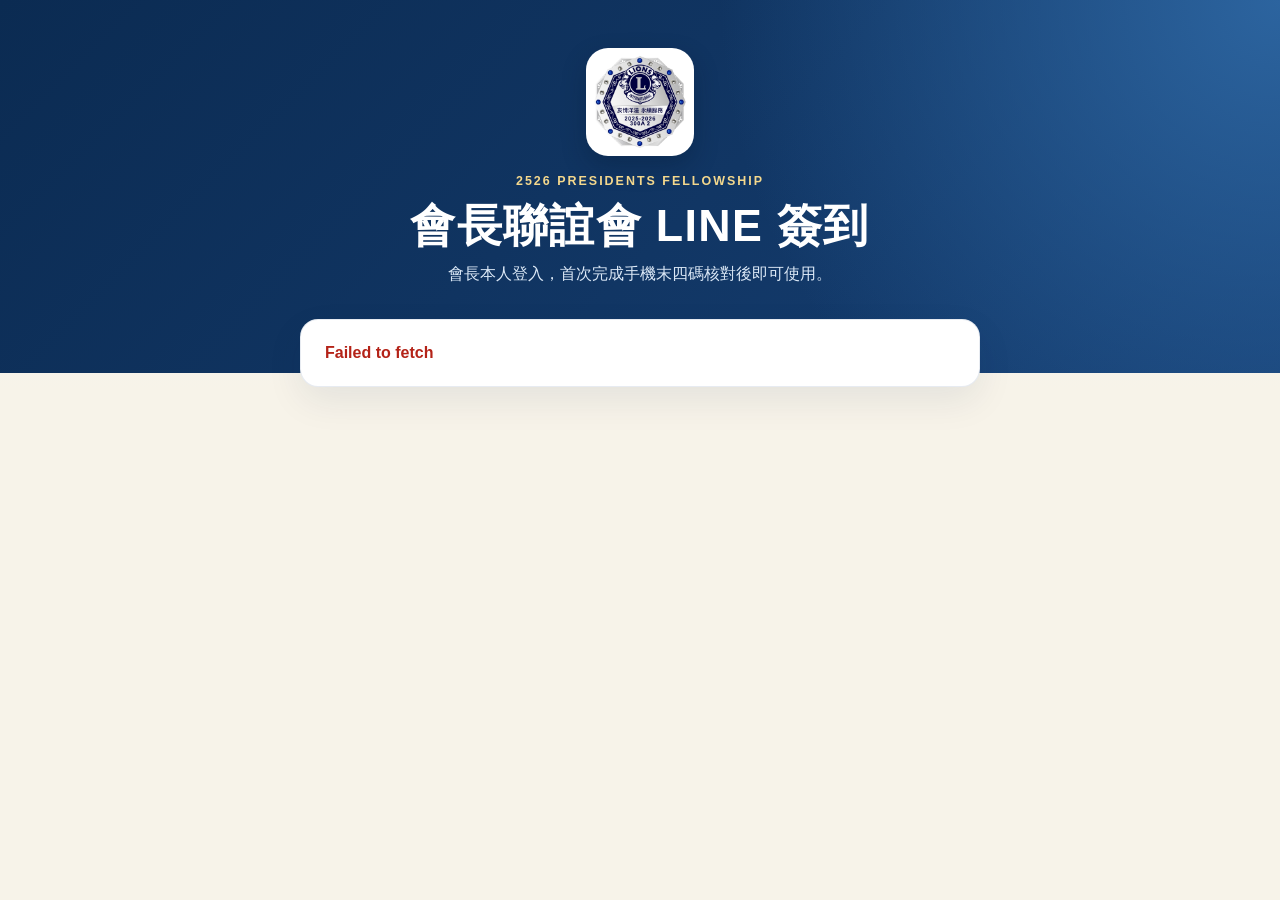
==== index.html @ 20eb9310 "切換前端至 attendance-6 部署" ====
<!doctype html>
<html lang="zh-Hant">
<head>
  <meta charset="utf-8">
  <meta name="viewport" content="width=device-width, initial-scale=1">
  <meta name="theme-color" content="#163f73">
  <title>2526會長聯誼會 LINE 簽到</title>
  <link rel="icon" type="image/png" sizes="32x32" href="assets/favicon-32.png">
  <link rel="apple-touch-icon" sizes="180x180" href="assets/apple-touch-icon.png">
  <link rel="manifest" href="manifest.webmanifest">
  <link rel="stylesheet" href="styles.css?v=20260620-admin2">
  <script src="https://static.line-scdn.net/liff/edge/2/sdk.js"></script>
  <script src="config.js?v=20260620-attendance6"></script>
  <script src="common.js?v=20260619-1" defer></script>
  <script src="checkin.js?v=20260620-admin2" defer></script>
</head>
<body>
  <header class="hero">
    <img class="hero-logo" src="assets/annual-logo.jpg" alt="2025-2026年度 300A 2 官方 Logo">
    <div class="eyebrow">2526 Presidents Fellowship</div>
    <h1>會長聯誼會 LINE 簽到</h1>
    <p>會長本人登入，首次完成手機末四碼核對後即可使用。</p>
  </header>

  <main class="page-shell">
    <section id="profilePanel" class="card profile hidden">
      <img id="profileImage" class="hidden" alt="LINE 個人頭像">
      <div>
        <span class="muted">LINE 登入者</span>
        <strong id="lineName">讀取中</strong>
      </div>
    </section>

    <section class="card">
      <div id="statusMessage" class="message">正在連接 LINE...</div>
    </section>

    <section id="bindingPanel" class="card hidden">
      <div class="step-label">第一次使用</div>
      <h2>確認會長身分</h2>
      <p class="muted">依序選擇專區、分區與分會，再輸入手機末四碼。</p>

      <div class="form-grid">
        <label>專區
          <select id="zoneSelect"><option value="">請選擇專區</option></select>
        </label>
        <label>分區
          <select id="divisionSelect" disabled><option value="">請先選專區</option></select>
        </label>
        <label>分會與會長
          <select id="memberSelect" disabled><option value="">請先選分區</option></select>
        </label>
        <label>手機末四碼
          <input id="phoneLast4" type="tel" inputmode="numeric" autocomplete="off" maxlength="4" pattern="[0-9]{4}" placeholder="例如 1234">
        </label>
      </div>

      <button id="bindingButton" type="button">核對並綁定 LINE</button>
      <p class="privacy-note">完整手機號碼只保存在管理端，不會下載到此頁面。</p>
    </section>

    <section id="pendingPanel" class="card hidden">
      <div class="status-icon pending-icon">!</div>
      <h2>等待管理者確認</h2>
      <p>手機末四碼未能自動核對。管理者確認並修正電話後，會完成 LINE 綁定。</p>
      <button id="pendingRefreshButton" class="secondary" type="button">重新確認狀態</button>
    </section>

    <section id="checkinPanel" class="card hidden">
      <div class="member-summary">
        <span id="memberArea" class="badge"></span>
        <h2 id="memberName"></h2>
        <p id="memberClub" class="muted"></p>
      </div>
      <div id="eventBox" class="event-box"></div>
      <button id="checkinButton" type="button">確認簽到</button>
    </section>

    <section id="successPanel" class="card success-card hidden">
      <div class="status-icon success-icon">✓</div>
      <h2>簽到完成</h2>
      <p id="successText"></p>
    </section>
  </main>
</body>
</html>
---- styles.css ----
:root {
  --navy: #163f73;
  --navy-dark: #0b2b52;
  --gold: #d5a83e;
  --cream: #f7f3e9;
  --paper: #ffffff;
  --ink: #172033;
  --muted: #667085;
  --border: #dfe4ec;
  --success: #13795b;
  --warning: #a8640a;
  --danger: #b42318;
  font-family: -apple-system, BlinkMacSystemFont, "Segoe UI", "Noto Sans TC", sans-serif;
  color: var(--ink);
  background: var(--cream);
}

* { box-sizing: border-box; }
body { margin: 0; min-height: 100vh; background: linear-gradient(180deg, #eef3f9 0, var(--cream) 390px); }
button, input, select { font: inherit; }

.hero {
  padding: 48px 22px 88px;
  color: white;
  text-align: center;
  background: radial-gradient(circle at top right, #2c649f, transparent 42%), linear-gradient(135deg, var(--navy-dark), var(--navy));
}
.hero h1 { margin: 8px 0; font-size: clamp(1.8rem, 7vw, 2.8rem); letter-spacing: .03em; }
.hero p { margin: 0; color: #dce9f7; }
.compact-hero { padding-bottom: 70px; }
.eyebrow { color: #f4d88d; font-size: .78rem; font-weight: 800; letter-spacing: .16em; text-transform: uppercase; }
.hero-logo { width: 108px; height: 108px; margin-bottom: 14px; border: 3px solid rgba(255, 255, 255, .82); border-radius: 22px; background: white; box-shadow: 0 10px 24px rgba(4, 20, 43, .28); object-fit: cover; }
.compact-logo { width: 86px; height: 86px; border-radius: 18px; }

.page-shell { width: min(100% - 28px, 680px); margin: -54px auto 56px; }
.admin-shell { width: min(100% - 28px, 920px); }
.card, .stat-card {
  padding: 24px;
  margin-bottom: 16px;
  border: 1px solid rgba(22, 63, 115, .1);
  border-radius: 18px;
  background: var(--paper);
  box-shadow: 0 14px 36px rgba(15, 42, 76, .08);
}
h2 { margin: 0 0 8px; }
.muted { color: var(--muted); }
.hidden { display: none !important; }

.profile { display: flex; align-items: center; gap: 14px; padding: 16px 20px; }
.profile img { width: 46px; height: 46px; border-radius: 50%; background: #e9edf3; object-fit: cover; }
.profile strong, .profile span { display: block; }
.step-label { margin-bottom: 6px; color: var(--navy); font-size: .78rem; font-weight: 800; letter-spacing: .08em; }
.form-grid { display: grid; grid-template-columns: 1fr 1fr; gap: 15px; margin: 22px 0; }
label { display: grid; gap: 7px; margin: 14px 0; font-weight: 700; }
input, select {
  width: 100%;
  min-height: 48px;
  padding: 10px 12px;
  border: 1px solid #bac3cf;
  border-radius: 10px;
  background: white;
  color: var(--ink);
}
input:focus, select:focus { outline: 3px solid rgba(22, 63, 115, .15); border-color: var(--navy); }

button {
  min-height: 48px;
  padding: 11px 18px;
  border: 0;
  border-radius: 11px;
  background: var(--navy);
  color: white;
  font-weight: 800;
  cursor: pointer;
}
button:hover { background: var(--navy-dark); }
button:disabled { cursor: not-allowed; opacity: .5; }
button.secondary { border: 1px solid var(--navy); background: white; color: var(--navy); }
button.danger { border-color: #e3aaa6; color: var(--danger); }
.small-button { min-height: 40px; padding: 7px 13px; }
.privacy-note { margin: 14px 0 0; color: var(--muted); font-size: .84rem; }

.message { white-space: pre-line; }
.message.error { color: var(--danger); font-weight: 700; }
.message.success { color: var(--success); font-weight: 700; }
.message.pending { color: var(--warning); font-weight: 700; }
.status-icon { display: grid; width: 54px; height: 54px; margin-bottom: 15px; place-items: center; border-radius: 50%; font-size: 1.6rem; font-weight: 900; }
.pending-icon { color: var(--warning); background: #fff3dc; }
.success-icon { color: var(--success); background: #dbf4ea; }
.success-card { text-align: center; }
.success-card .status-icon { margin-right: auto; margin-left: auto; }
.badge { display: inline-flex; padding: 5px 9px; border-radius: 999px; color: var(--navy); background: #e7eff8; font-size: .78rem; font-weight: 800; }
.warning-badge { color: var(--warning); background: #fff3dc; }
.member-summary { margin-bottom: 20px; }
.member-summary h2 { margin: 10px 0 2px; font-size: 1.75rem; }
.event-box { margin: 18px 0; padding: 16px; border-left: 4px solid var(--gold); border-radius: 8px; background: #fbf7ea; font-weight: 700; }

.stats-grid { display: grid; grid-template-columns: repeat(3, 1fr); gap: 14px; margin-bottom: 16px; }
.four-stats { grid-template-columns: repeat(4, 1fr); }
.five-stats { grid-template-columns: repeat(5, 1fr); }
.stat-card { margin: 0; }
.stat-card span { display: block; color: var(--muted); }
.stat-card strong { display: block; margin-top: 4px; color: var(--navy); font-size: 2rem; }
.section-heading, .review-heading { display: flex; align-items: start; justify-content: space-between; gap: 16px; }
.section-heading p { margin: 5px 0 0; }
.review-list { display: grid; gap: 14px; margin-top: 20px; }
.review-card { padding: 18px; border: 1px solid var(--border); border-radius: 14px; background: #fbfcfe; }
.review-name, .review-heading span, .review-details span { display: block; }
.review-details { display: grid; grid-template-columns: repeat(3, 1fr); gap: 10px; margin: 16px 0; padding: 12px; border-radius: 9px; background: #eef3f8; font-size: .9rem; }
.button-row { display: flex; gap: 10px; }
.empty-state { margin-top: 18px; padding: 28px; border: 1px dashed #b9c4d1; border-radius: 12px; color: var(--muted); text-align: center; }
.login-card { max-width: 560px; margin-right: auto; margin-left: auto; }
.admin-toolbar { display: flex; min-height: 46px; align-items: center; justify-content: space-between; gap: 14px; margin-bottom: 12px; }
.admin-toolbar-actions, .report-nav { display: flex; align-items: center; justify-content: flex-end; gap: 8px; flex-wrap: wrap; }
.button-link { display: inline-flex; min-height: 40px; padding: 8px 13px; align-items: center; justify-content: center; border-radius: 10px; font-weight: 800; text-decoration: none; }
.secondary-link { border: 1px solid var(--navy); background: white; color: var(--navy); }
.admin-tabs { display: grid; grid-template-columns: repeat(6, 1fr); gap: 8px; margin: 20px 0 16px; padding: 6px; border-radius: 14px; background: #dfe7f0; }
.admin-tab { min-height: 42px; padding: 8px; border-radius: 9px; background: transparent; color: var(--navy); }
.admin-tab:hover { background: rgba(255, 255, 255, .6); }
.admin-tab.active { background: white; box-shadow: 0 4px 12px rgba(15, 42, 76, .12); }
.current-event-card h2 { margin-top: 10px; }
.success-badge { color: var(--success); background: #dbf4ea; }
.inline-form { display: grid; grid-template-columns: 1fr auto; align-items: end; gap: 10px; margin-top: 18px; }
.inline-form select { margin: 0; }
.manage-list { display: grid; gap: 10px; margin-top: 18px; }
.manage-card { display: flex; align-items: center; justify-content: space-between; gap: 14px; padding: 14px 16px; border: 1px solid var(--border); border-radius: 12px; background: #fbfcfe; }
.manage-card-info { display: grid; gap: 3px; }
.compact-button { min-height: 38px; padding: 7px 12px; white-space: nowrap; }
.event-form { margin-top: 14px; margin-bottom: 16px; }
.event-form label { margin: 0; }
.search-input { width: min(100%, 280px); min-height: 42px; }
.member-filters { display: flex; gap: 8px; flex-wrap: wrap; }
.member-filters select { width: auto; min-width: 140px; min-height: 42px; }
.member-admin-card { padding: 16px; border: 1px solid var(--border); border-radius: 12px; background: #fbfcfe; }
.member-controls { display: grid; grid-template-columns: minmax(180px, 1fr) auto auto; gap: 8px; margin-top: 14px; }
.member-controls input { min-height: 40px; }
.bound-state, .unbound-state { font-size: .84rem; font-weight: 700; }
.bound-state { color: var(--success); }
.unbound-state { color: var(--muted); }
.participating-state, .not-participating-state { width: fit-content; padding: 3px 7px; border-radius: 999px; font-size: .78rem; font-weight: 800; }
.participating-state { color: var(--success); background: #dbf4ea; }
.not-participating-state { color: #7a4b05; background: #fff3dc; }
.masked-phone { padding: 5px 8px; border-radius: 7px; background: #eef3f8; color: var(--muted); font-family: ui-monospace, SFMono-Regular, Menlo, monospace; font-size: .82rem; }

.display-header { display: grid; grid-template-columns: auto 1fr auto; gap: 20px; align-items: center; padding: 24px 32px; color: white; background: linear-gradient(135deg, var(--navy-dark), var(--navy)); }
.display-header img { width: 92px; height: 92px; border: 3px solid white; border-radius: 18px; background: white; object-fit: cover; }
.display-header h1 { margin: 5px 0; font-size: clamp(1.8rem, 4vw, 3rem); }
.display-header p { margin: 0; color: #dce9f7; }
.updated-at { color: #dce9f7; font-weight: 700; }
.dashboard-shell { width: min(100% - 40px, 1500px); margin: 28px auto 60px; }
.dashboard-stats { display: grid; grid-template-columns: repeat(4, 1fr); gap: 14px; }
.dashboard-stats article { padding: 20px 24px; border-radius: 16px; background: white; box-shadow: 0 10px 24px rgba(15, 42, 76, .08); }
.dashboard-stats span { display: block; color: var(--muted); font-weight: 700; }
.dashboard-stats strong { display: block; margin-top: 4px; color: var(--navy); font-size: clamp(2rem, 5vw, 3.8rem); }
.dashboard-stats strong span { display: inline; color: inherit; }
.arrived-stat { border-bottom: 5px solid var(--success); }
.rate-stat { border-bottom: 5px solid var(--gold); }
.attendance-progress { height: 14px; margin: 20px 0; overflow: hidden; border-radius: 999px; background: #dce4ed; }
.attendance-progress div { width: 0; height: 100%; border-radius: inherit; background: linear-gradient(90deg, var(--navy), var(--success)); transition: width .4s ease; }
.dashboard-empty { padding: 60px 20px; color: var(--muted); text-align: center; font-size: 1.2rem; }
.dashboard-embed-card .dashboard-empty { padding: 32px 20px; font-size: 1rem; }
.embedded-dashboard-stats { margin-top: 18px; }
.people-grid { display: grid; grid-template-columns: repeat(auto-fill, minmax(220px, 1fr)); gap: 12px; }
.attendance-person-card { display: flex; min-height: 88px; align-items: center; gap: 13px; padding: 16px; border: 1px solid var(--border); border-radius: 14px; background: white; box-shadow: 0 7px 18px rgba(15, 42, 76, .06); }
.arrival-order { display: grid; min-width: 38px; height: 38px; place-items: center; border-radius: 50%; background: var(--navy); color: white; font-weight: 900; }
.attendance-person-card strong, .attendance-person-card span { display: block; }
.attendance-person-card strong { font-size: 1.1rem; }
.attendance-person-card div span { margin-top: 3px; color: var(--muted); font-size: .88rem; }

.report-shell { width: min(100% - 28px, 1180px); }
.report-nav { margin-bottom: 14px; }
.report-filters { display: grid; grid-template-columns: 1fr 180px 1fr; gap: 14px; }
.report-filters label { margin: 0; }
.report-subtabs { display: inline-flex; gap: 8px; margin: 0 0 16px; padding: 6px; border-radius: 14px; background: #dfe7f0; }
.report-subtab { min-height: 40px; padding: 8px 16px; border-radius: 9px; background: transparent; color: var(--navy); }
.report-subtab.active { background: white; box-shadow: 0 4px 12px rgba(15, 42, 76, .12); }
.report-subpanel > .card:first-child { margin-top: 0; }
.report-person-filters { display: grid; grid-template-columns: repeat(3, 1fr); gap: 14px; }
.report-person-filters label { margin: 0; }
.person-summary { display: grid; gap: 4px; margin-top: 18px; }
.member-detail-dialog { width: min(960px, calc(100vw - 32px)); border: 0; border-radius: 18px; padding: 24px; box-shadow: 0 24px 60px rgba(15, 42, 76, .24); }
.member-detail-dialog::backdrop { background: rgba(11, 43, 82, .45); }
.dialog-header { display: flex; align-items: start; justify-content: space-between; gap: 16px; margin-bottom: 10px; }
.table-wrap { margin-top: 18px; overflow-x: auto; }
table { width: 100%; border-collapse: collapse; background: white; }
th, td { padding: 12px 10px; border-bottom: 1px solid var(--border); text-align: left; white-space: nowrap; }
th { color: var(--navy); background: #edf3f9; font-size: .85rem; }
.attendance-yes { color: var(--success); font-weight: 800; }
.attendance-no { color: var(--muted); font-weight: 700; }
.rate-good { color: var(--success); font-weight: 800; }
.rate-low { color: var(--danger); font-weight: 800; }
.table-link-button { min-height: 0; padding: 0; border-radius: 0; background: transparent; color: var(--navy); text-decoration: underline; }
.table-link-button:hover { background: transparent; color: var(--navy-dark); }

@media (max-width: 600px) {
  .hero { padding-top: 38px; }
  .hero-logo { width: 88px; height: 88px; border-radius: 18px; }
  .compact-logo { width: 76px; height: 76px; border-radius: 16px; }
  .card { padding: 20px; }
  .form-grid, .review-details { grid-template-columns: 1fr; }
  .stats-grid { grid-template-columns: 1fr 1fr; }
  .section-heading { align-items: stretch; flex-direction: column; }
  .button-row { flex-direction: column; }
  .admin-tabs { grid-template-columns: 1fr 1fr; }
  .admin-toolbar { align-items: stretch; flex-direction: column; }
  .admin-toolbar-actions { justify-content: stretch; }
  .admin-toolbar-actions > * { flex: 1; }
  .inline-form, .member-controls { grid-template-columns: 1fr; }
  .manage-card { align-items: stretch; flex-direction: column; }
  .manage-card button { width: 100%; }
  .search-input { width: 100%; }
  .member-filters { display: grid; grid-template-columns: 1fr; }
  .member-filters select { width: 100%; }
  .report-subtabs { display: grid; grid-template-columns: 1fr 1fr; }
  .dialog-header { align-items: stretch; flex-direction: column; }
  .display-header { grid-template-columns: auto 1fr; padding: 18px; }
  .display-header img { width: 68px; height: 68px; border-radius: 14px; }
  .display-header .updated-at { grid-column: 1 / -1; }
  .dashboard-shell { width: min(100% - 24px, 1500px); margin-top: 16px; }
  .dashboard-stats { grid-template-columns: 1fr 1fr; }
  .dashboard-stats article { padding: 15px; }
  .report-filters, .report-person-filters { grid-template-columns: 1fr; }
}

@media (max-width: 390px) {
  .stats-grid { grid-template-columns: 1fr; }
}
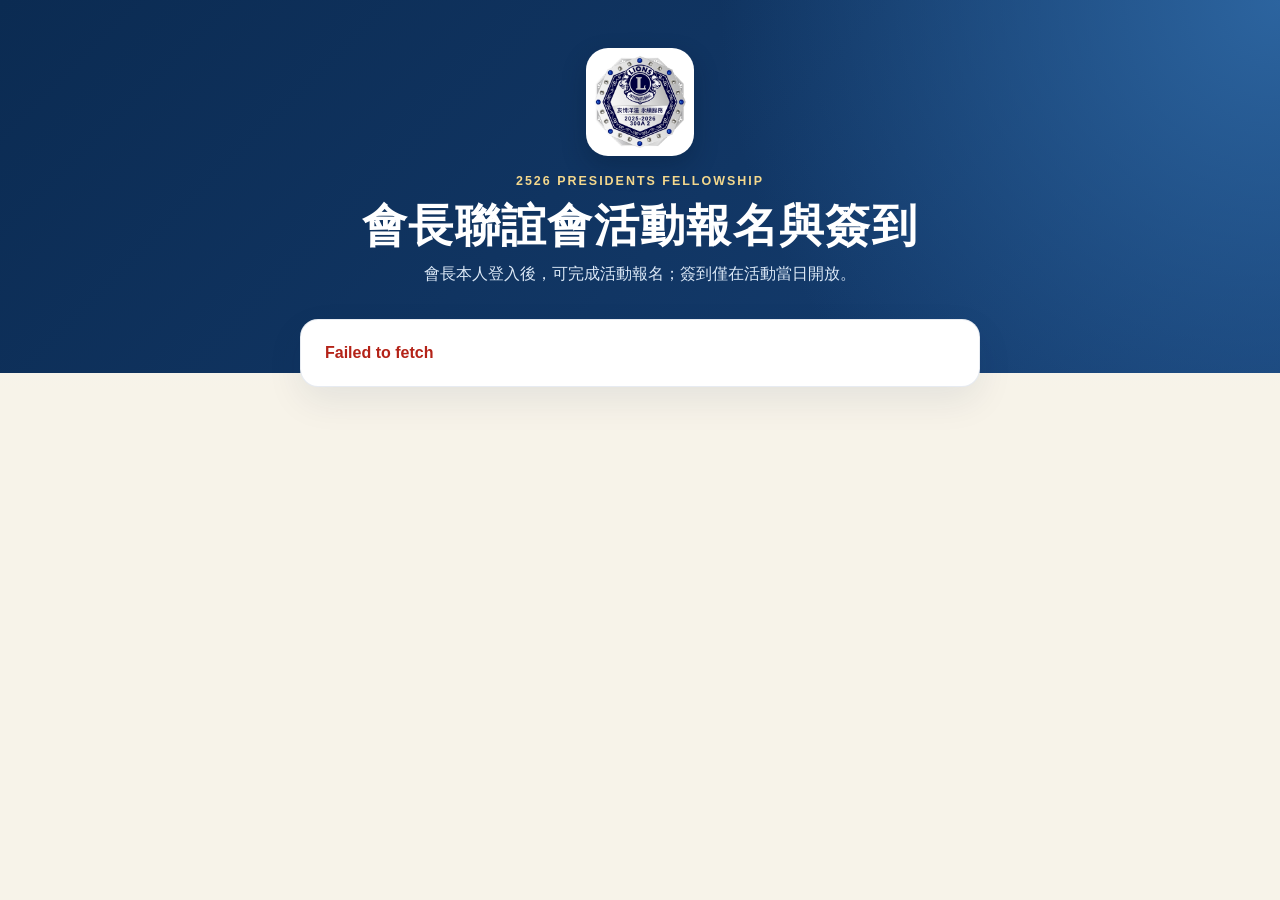
==== commit 4974c8b2: "分離活動報名與簽到流程" ====
--- a/index.html
+++ b/index.html
@@ -4,22 +4,22 @@
   <meta charset="utf-8">
   <meta name="viewport" content="width=device-width, initial-scale=1">
   <meta name="theme-color" content="#163f73">
-  <title>2526會長聯誼會 LINE 簽到</title>
+  <title>2526會長聯誼會 活動報名與 LINE 簽到</title>
   <link rel="icon" type="image/png" sizes="32x32" href="assets/favicon-32.png">
   <link rel="apple-touch-icon" sizes="180x180" href="assets/apple-touch-icon.png">
   <link rel="manifest" href="manifest.webmanifest">
-  <link rel="stylesheet" href="styles.css?v=20260620-admin2">
+  <link rel="stylesheet" href="styles.css?v=20260703-split10">
   <script src="https://static.line-scdn.net/liff/edge/2/sdk.js"></script>
-  <script src="config.js?v=20260620-attendance6"></script>
-  <script src="common.js?v=20260619-1" defer></script>
-  <script src="checkin.js?v=20260620-admin2" defer></script>
+  <script src="config.js?v=20260703-lineoa9"></script>
+  <script src="common.js?v=20260620-sort1" defer></script>
+  <script src="checkin.js?v=20260703-split10" defer></script>
 </head>
 <body>
   <header class="hero">
     <img class="hero-logo" src="assets/annual-logo.jpg" alt="2025-2026年度 300A 2 官方 Logo">
     <div class="eyebrow">2526 Presidents Fellowship</div>
-    <h1>會長聯誼會 LINE 簽到</h1>
-    <p>會長本人登入，首次完成手機末四碼核對後即可使用。</p>
+    <h1>會長聯誼會活動報名與簽到</h1>
+    <p>會長本人登入後，可完成活動報名；簽到僅在活動當日開放。</p>
   </header>
 
   <main class="page-shell">
@@ -66,14 +66,30 @@
       <button id="pendingRefreshButton" class="secondary" type="button">重新確認狀態</button>
     </section>
 
-    <section id="checkinPanel" class="card hidden">
-      <div class="member-summary">
-        <span id="memberArea" class="badge"></span>
-        <h2 id="memberName"></h2>
-        <p id="memberClub" class="muted"></p>
-      </div>
-      <div id="eventBox" class="event-box"></div>
-      <button id="checkinButton" type="button">確認簽到</button>
+    <section id="memberHomePanel" class="hidden">
+      <section class="card member-card">
+        <div class="member-summary">
+          <span id="memberArea" class="badge"></span>
+          <h2 id="memberName"></h2>
+          <p id="memberClub" class="muted"></p>
+        </div>
+      </section>
+
+      <section id="registrationPanel" class="card registration-panel">
+        <div class="step-label">活動報名</div>
+        <h2>報名開放中的活動</h2>
+        <p class="muted">這裡取代 LINE 接龍，可直接報名或取消報名；報名不等於簽到。</p>
+        <div id="noRegistrationEvents" class="empty-state">目前沒有開放報名的活動。</div>
+        <div id="registrationList" class="registration-list"></div>
+      </section>
+
+      <section id="checkinPanel" class="card">
+        <div class="step-label">當日簽到</div>
+        <h2>今日活動簽到</h2>
+        <p class="muted">簽到只會在活動當日，且管理者開放簽到後才可使用。</p>
+        <div id="eventBox" class="event-box"></div>
+        <button id="checkinButton" type="button">確認簽到</button>
+      </section>
     </section>
 
     <section id="successPanel" class="card success-card hidden">
--- a/styles.css
+++ b/styles.css
@@ -92,8 +92,11 @@
 .badge { display: inline-flex; padding: 5px 9px; border-radius: 999px; color: var(--navy); background: #e7eff8; font-size: .78rem; font-weight: 800; }
 .warning-badge { color: var(--warning); background: #fff3dc; }
 .member-summary { margin-bottom: 20px; }
+.member-card .member-summary { margin-bottom: 0; }
 .member-summary h2 { margin: 10px 0 2px; font-size: 1.75rem; }
 .event-box { margin: 18px 0; padding: 16px; border-left: 4px solid var(--gold); border-radius: 8px; background: #fbf7ea; font-weight: 700; }
+.registration-list { display: grid; gap: 10px; margin-top: 14px; }
+.registration-card { display: flex; align-items: center; justify-content: space-between; gap: 14px; padding: 14px 16px; border: 1px solid var(--border); border-radius: 12px; background: #fbfcfe; }
 
 .stats-grid { display: grid; grid-template-columns: repeat(3, 1fr); gap: 14px; margin-bottom: 16px; }
 .four-stats { grid-template-columns: repeat(4, 1fr); }
@@ -128,6 +131,21 @@
 .compact-button { min-height: 38px; padding: 7px 12px; white-space: nowrap; }
 .event-form { margin-top: 14px; margin-bottom: 16px; }
 .event-form label { margin: 0; }
+.event-gate-options { display: grid; grid-template-columns: 1fr 1fr; gap: 12px; margin: 0 0 16px; }
+.checkbox-card {
+  display: grid;
+  grid-template-columns: auto 1fr;
+  gap: 10px;
+  align-items: start;
+  margin: 0;
+  padding: 14px;
+  border: 1px solid var(--border);
+  border-radius: 12px;
+  background: #fbfcfe;
+}
+.checkbox-card input { width: 20px; min-height: 20px; margin-top: 3px; }
+.checkbox-card strong, .checkbox-card small { display: block; }
+.checkbox-card small { margin-top: 3px; color: var(--muted); font-weight: 500; line-height: 1.4; }
 .search-input { width: min(100%, 280px); min-height: 42px; }
 .member-filters { display: flex; gap: 8px; flex-wrap: wrap; }
 .member-filters select { width: auto; min-width: 140px; min-height: 42px; }
@@ -197,7 +215,7 @@
   .hero-logo { width: 88px; height: 88px; border-radius: 18px; }
   .compact-logo { width: 76px; height: 76px; border-radius: 16px; }
   .card { padding: 20px; }
-  .form-grid, .review-details { grid-template-columns: 1fr; }
+  .form-grid, .review-details, .event-gate-options { grid-template-columns: 1fr; }
   .stats-grid { grid-template-columns: 1fr 1fr; }
   .section-heading { align-items: stretch; flex-direction: column; }
   .button-row { flex-direction: column; }
@@ -207,7 +225,9 @@
   .admin-toolbar-actions > * { flex: 1; }
   .inline-form, .member-controls { grid-template-columns: 1fr; }
   .manage-card { align-items: stretch; flex-direction: column; }
+  .registration-card { align-items: stretch; flex-direction: column; }
   .manage-card button { width: 100%; }
+  .registration-card button { width: 100%; }
   .search-input { width: 100%; }
   .member-filters { display: grid; grid-template-columns: 1fr; }
   .member-filters select { width: 100%; }
